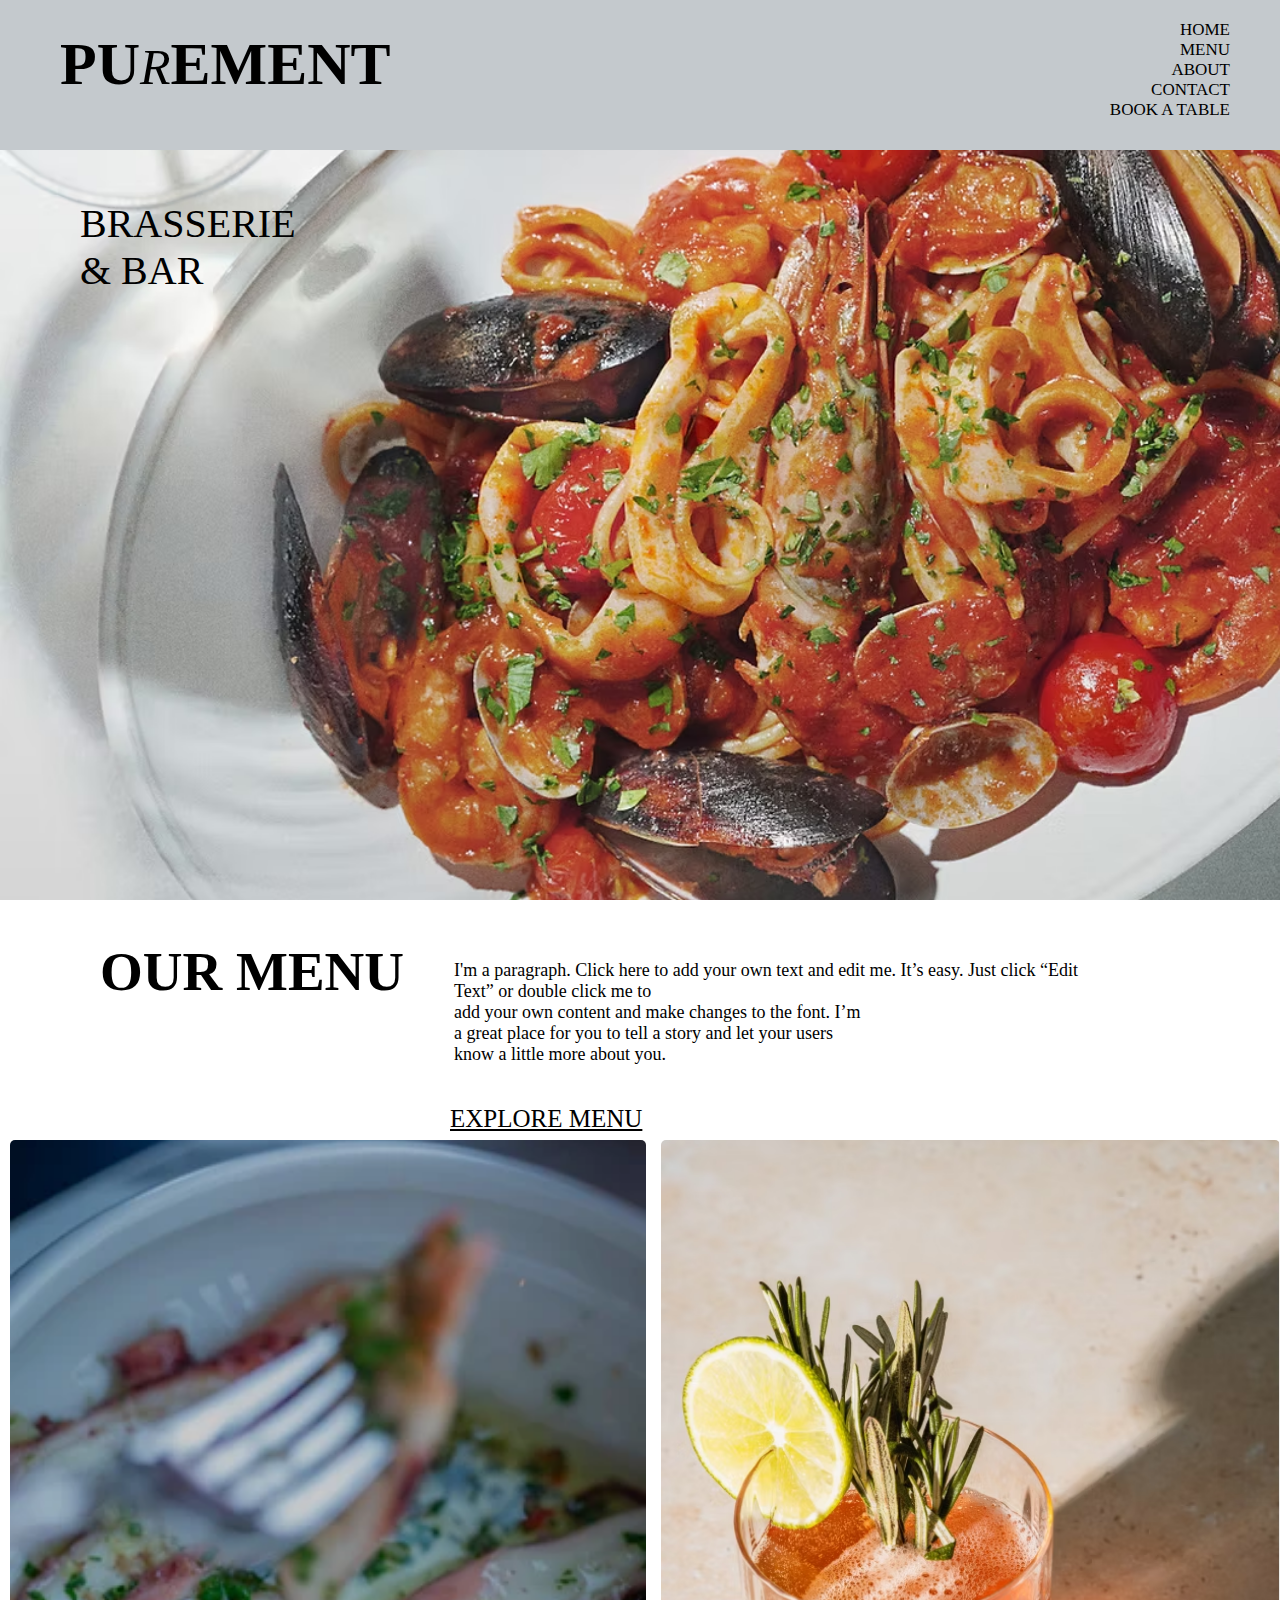
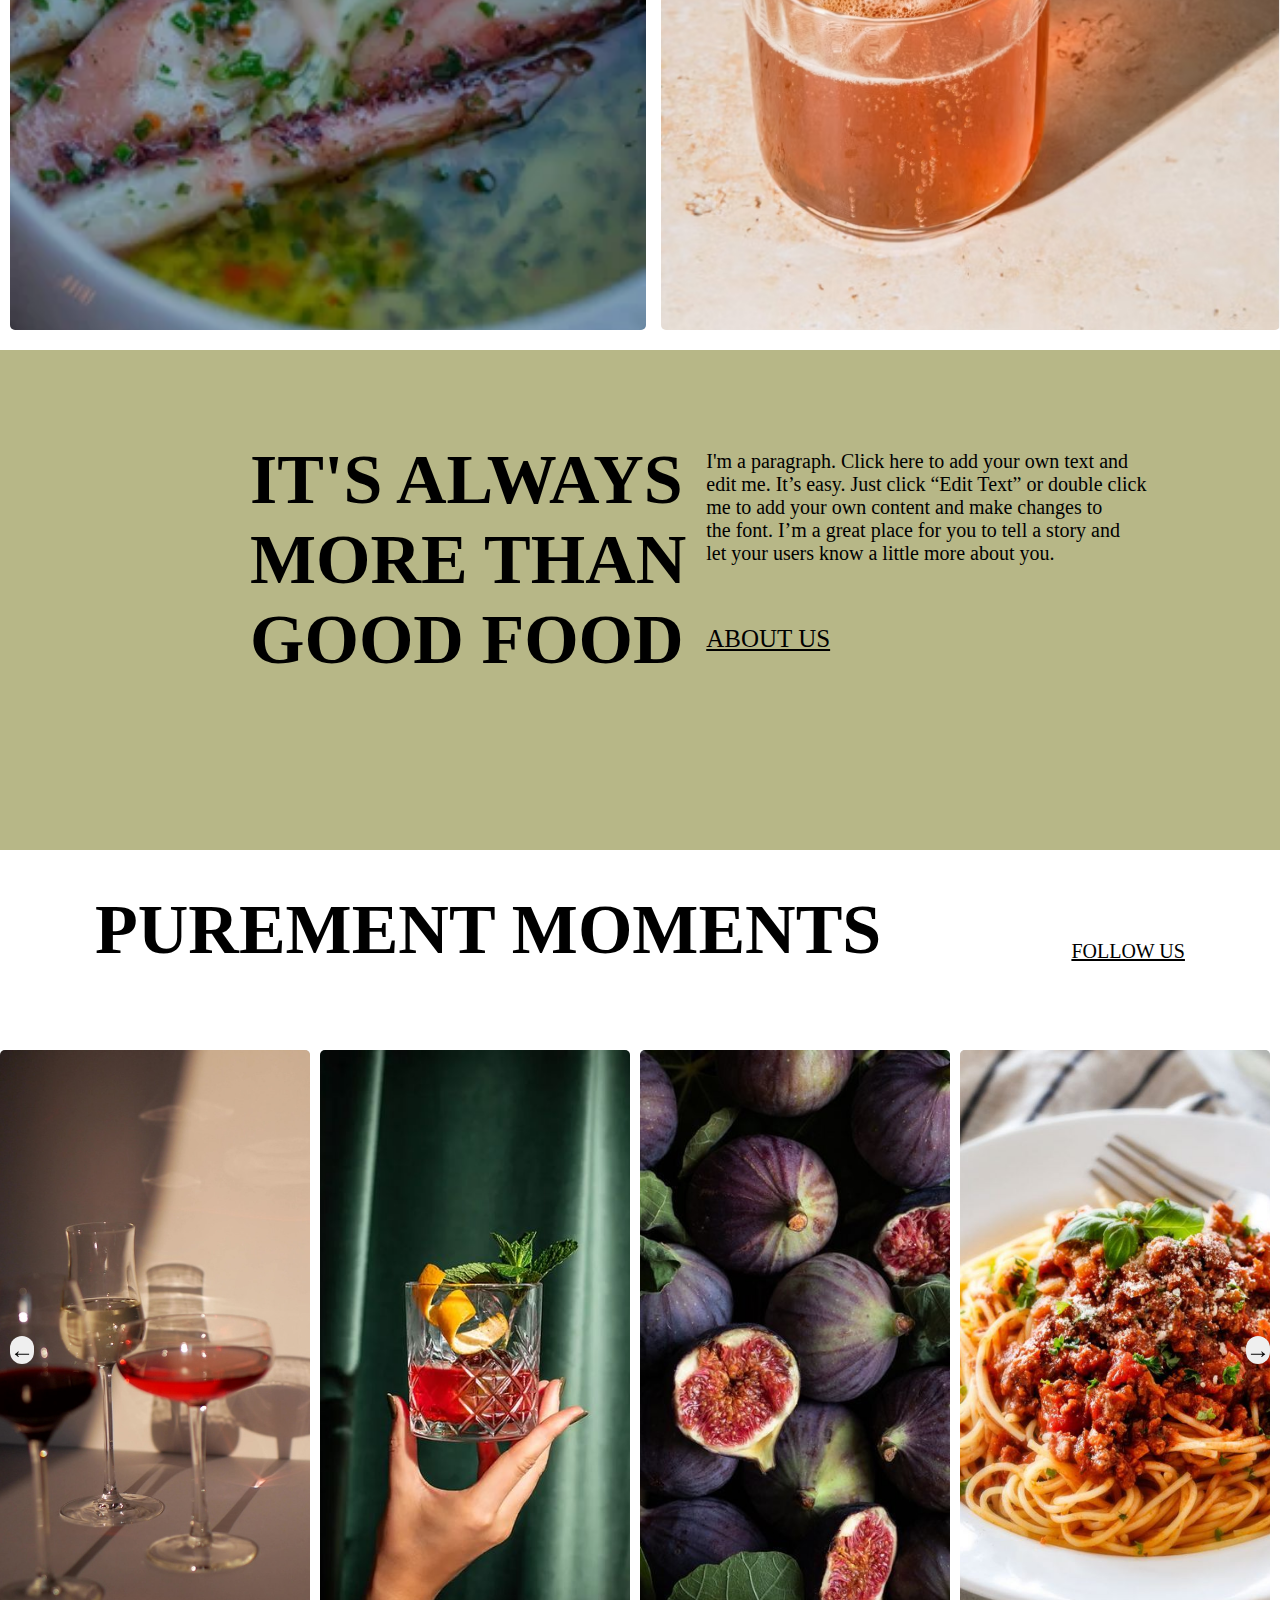
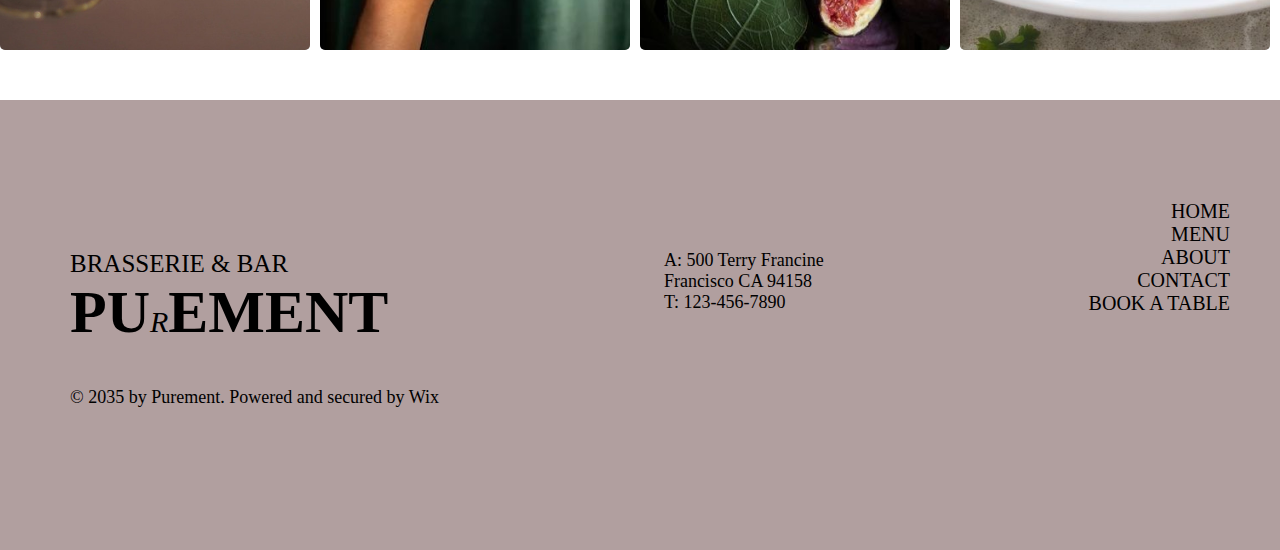
==== index.html @ 4e929a9b "new web for restaurant" ====
<!DOCTYPE html>
<html lang="en">
<head>
    <meta charset="UTF-8">
    <meta name="viewport" content="width=device-width, initial-scale=1.0">
    <title>Document</title>
    <link rel="stylesheet" href="./style.css">
   
</head>
<body>
  <header>
      <section class="menubox">
        <div style="margin-left: 60px; ; " class="title">
            <p style="color: black; font-size: 60px;margin-top: 30px; "><b>PU</b><i>R</i><b>EMENT</b></p>
        </div>
        <div class="select">
          <nav>
            <ul>
              <li><a href="">HOME</a></li>
              <li><a href="">MENU</a></li>
              <li><a href="">ABOUT</a></li>
              <li><a href="">CONTACT</a></li>
              <li><a href="">BOOK A TABLE </a></li>
            </ul>
          </nav>
            
        </div>
      </section>
   </header>
  

   <section class="banner">
      <h1>BRASSERIE <br> & BAR</h1>
   </section>
   <section class="menudetail">
    <div>
    <h2>OUR MENU</h2>
    <p>I'm a paragraph. Click here to add your own text and edit me. It’s easy. Just click “Edit <br> 
      Text” or double click me to <br> 
      add your own content and make changes to the font. I’m <br> 
      a great place for you to tell a story and let your users <br>
       know a little more about you.
      </p>
    </div>
    <div class="MENU">
    <a href="" class="MENU">EXPLORE MENU</a>
    </div>
  </section>

  <section class="imagesection">
    <img class="soup" src="./image/food-menu3.webp" alt="">
    <img class="coctail" src="./image/coctail.avif" alt="">
  </section>

  
  
  <section class="aboutus">
    
    <h3>
      IT'S ALWAYS <br> 
      MORE  THAN <br>
      GOOD FOOD
    </h3>
    <div>
    <p>I'm a paragraph. Click here to add your own text and <br>
       edit me. It’s easy. Just click “Edit Text” or double click <br>
        me to add your own content and make changes to <br>
         the font. I’m a great place for you to tell a story and <br>
          let your users know a little more about you.
        </p>
        <div class="aboutus">
        <a href=""> ABOUT US</a>
        </div>
    </div>
    
  </section>

  <section class="followus">
    <h3>PUREMENT MOMENTS</h3>
    <a href="">FOLLOW US</a>
  </section>


  <section class="custom-carousel">
    <div class="carousel-container">
      <div class="carousel-track">
        <!-- 10 სურათი -->
        <div class="carousel-item"><img class="wine" src="./image/main-menu-wine.jpg" alt="Image 1"></div>
        <div class="carousel-item"><img class="cockinhand" src="./image/cup cocktails-inhands.jpg" alt="Image 2"></div>
        <div class="carousel-item"><img class="fig" src="./image/fig.jpg" alt="Image 3"></div>
        <div class="carousel-item"><img class="spagetti" src="./image/spagetti.jpg" alt="Image 4"></div>
        <div class="carousel-item"><img class="food-menu3" src="./image/food-menu3.webp" alt="Image 5"></div>
        <div class="carousel-item"><img class="food-menu1" src="./image/food-menu1.webp" alt="Image 6"></div>
        <div class="carousel-item"><img class="foodmenu3" src="./image/foodmenu3.webp" alt="Image 7"></div>
        <div class="carousel-item"><img class="bread" src="./image/bread.jpg" alt="Image 8"></div>
        <div class="carousel-item"><img class="food-menu" src="./image/food-menu.webp" alt="Image 9"></div>
        <div class="carousel-item"><img class="basket" src="./image/orange basket.webp" alt="Image 10"></div>
      </div>
      <button class="carousel-btn prev">←</button>
      <button class="carousel-btn next">→</button>
    </div>
  </section>


  <footer>
    <div class="keyword">
        <p>
            BRASSERIE & BAR <br>
            <b>PU</b><i>R</i><b>EMENT</b>
        </p>
        <p>
            © 2035 by Purement. Powered and secured by Wix
        </p>
    </div>
    <div class="adress">
       <p> A: 500 Terry Francine 
        <br> Francisco CA 94158<br>
        T: 123-456-7890 </p>
    </div>
    <div class="secondselect">
        <nav>
            <ul>
              <li><a href="">HOME</a></li>
              <li><a href="">MENU</a></li>
              <li><a href="">ABOUT</a></li>
              <li><a href="">CONTACT</a></li>
              <li><a href="">BOOK A TABLE </a></li>
            </ul>
          </nav>
    </div>
    

  </footer>
  
    
  
  
  

  
  <script src="main.js"></script>
  
</body>
</html>
---- style.css ----
* {
    margin: 0;
    padding: 0;
    box-sizing: border-box;
}
html, body {
    width: 100%;
    overflow-x: hidden; /* ჰორიზონტალური სკროლის გამორთვა */
}

header {
 /* ჰედერის ფონი */
    text-align: center;
    background-color:  rgb(196, 201, 205);
    position: fixed;
    z-index: 1;
    width: 100vw;
    height: 150px;
   
}

header section.menubox div.title p b{
    font-weight: 600;
}
header section.menubox div.title p i{
    font-weight: 100;
    font-size: 50px;
}


header section.menubox{
    display: flex;
    justify-content: space-between;
    padding-bottom: 80px;
    
}
header section.menubox div.select{
    padding-right: 50px;
    display: flex;
    margin-top: 20px;
}

.select nav ul li{
    list-style: none;

}
.select nav ul li a{
    text-decoration: none;
    display: flex;
    flex-direction: row-reverse;
    font-size: 17px;
    color: black;
}



.select nav ul li a:hover{
    color: rgb(39, 106, 16);
    transition: 5ms;
    
}

section.banner  {
    background-image: url(./image/mainpagebanner.avif);
    
    width: 100vw; /* სიგანე ეკრანის 100% */
    height: 100vh; /* სიმაღლე ეკრანის 100% */
    
    background-size: cover; /* პროპორციების შენარჩუნება */
    background-repeat: no-repeat; /* სურათი არ განმეორდეს */
    background-position: center; /* სურათი ცენტრში */
    background-attachment: fixed;
    
}
section.banner h1{
  padding-top: 200px;
  padding-left: 80px;
  font-size: 40px;
  font-weight: 200;
  
}
section.menudetail div{
    width: 100%;
    background-color: white;
    display: flex;
    gap: 50px;
    margin-left: 100px;
    margin-top: 40px;
    
    
    
}
section.menudetail {
    height: 200px;
    
}

section.menudetail h2{
    font-size: 55px;
}
section.menudetail p{
    font-size: 18px;
    margin-top: 20px;
}
section.menudetail div.MENU{
    
    margin-left: 450px;
    margin-top: 40px;
    font-size: 25px;
    gap: 50px;
}

section.menudetail div.MENU a.MENU{
    color: black;
}

img.soup{
    width: 750px;
    height: 790px;
    object-fit: cover;
    border-radius: 5px;
}
img.coctail{
    width: 730px;
    height: 790px;
    object-fit: cover;
    border-radius: 5px;
}

section.imagesection{
    margin-left: 10px;
    display: flex;
    gap: 15px;
}
section.aboutus{
    height: 500px;
    margin-top: 20px;
    width: 100%;
    display: flex;
    gap: 20px;
    background-color: rgb(183, 183, 135);
    
}

section.aboutus h3{
   font-size: 70px;
   margin-top: 90px;
   margin-left: 250px;
}

section.aboutus div p{
    margin-top: 100px;
    font-size: 20px;
}
section.aboutus div div.aboutus{
    margin-top: 60px;
   
}
section.aboutus div div.aboutus a{
    color: black;
    font-size: 25px;

}
section.followus{
    display: flex;
    justify-content: space-around;
    height: 150px;
}

section.followus h3{
  font-size: 70px;
  margin-top: 40px;
}

section.followus a{
    margin-top: 90px;
    color: black;
    font-size: 20px;

}






/* carousel */
.custom-carousel {
    position: relative;
    width: 100%;
    overflow: hidden;
    margin: 50px 0;
  }
  
  .carousel-container {
    display: flex;
    align-items: center;
  }
  
  .carousel-track {
    display: flex;
    gap: 10px;
    transition: transform 0.5s ease;
  }
  
  .carousel-item {
    flex: 0 0 calc(25% - 10px); /* 4 ფოტო ერთ რიგში */
    height: 600px;
    background-color: #ccc;
    border-radius: 5px;
    overflow: hidden;
  }
  
  .carousel-item img {
    width: 100%;
    height: 100%;
    object-fit: cover;
  }
  
  .carousel-btn {
    position: absolute;
    top: 50%;
    transform: translateY(-50%);
    border: none;
    color: #000;
    font-size: 24px;
    cursor: pointer;
    z-index: 10;
    border-radius: 40px;
  }
  
  .carousel-btn.prev {
    left: 10px;
  }
  
  .carousel-btn.next {
    right: 10px;
  }
  footer{
    background-color: #b19f9f;
    height: 450px;
    display: flex;
    justify-content: space-between;
  }
  div.secondselect{
    margin-right: 50px;
    margin-top: 100px;
  }
  div.secondselect nav ul li{
    list-style: none;
  }
  .secondselect nav ul li a{
    text-decoration: none;
    display: flex;
    flex-direction: row-reverse;
    font-size: 20px;
    color: black;
  }
  .secondselect nav ul li a:hover{
    color: rgb(39, 106, 16);
    transition: 5ms;
  }
  .adress{
    margin-top: 150px;
    margin-right: 40px;
  }
  .adress p{
    font-size: 18px;
  }
  .keyword{
    margin-left: 70px;
    margin-top: 150px;
  }
  .keyword p:nth-child(1){
    font-size: 25px;
  }
  .keyword p:nth-child(1) b{
    font-size: 60px;
  }
  .keyword p:nth-child(1) i{
    font-size: 30px;
  }
  .keyword p:nth-child(2){
    margin-top: 40px;
    font-size: 18px;
  }
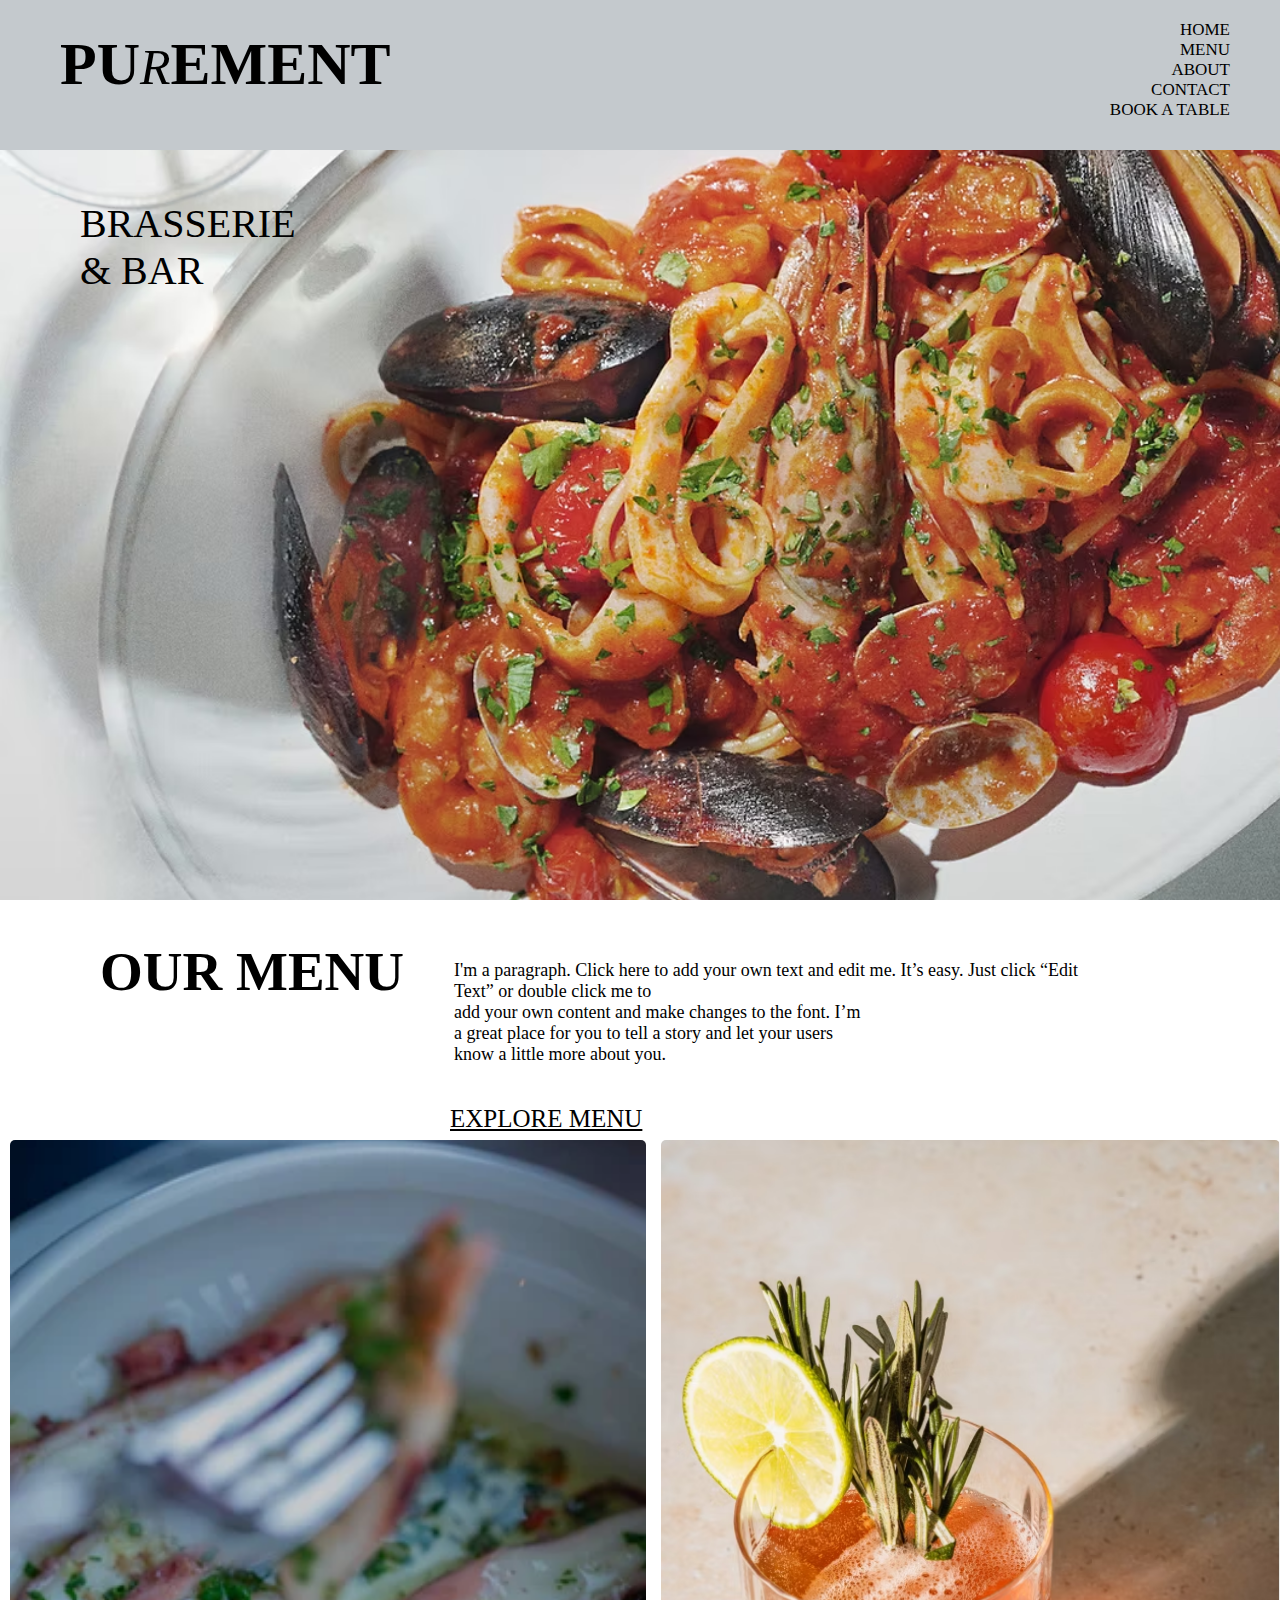
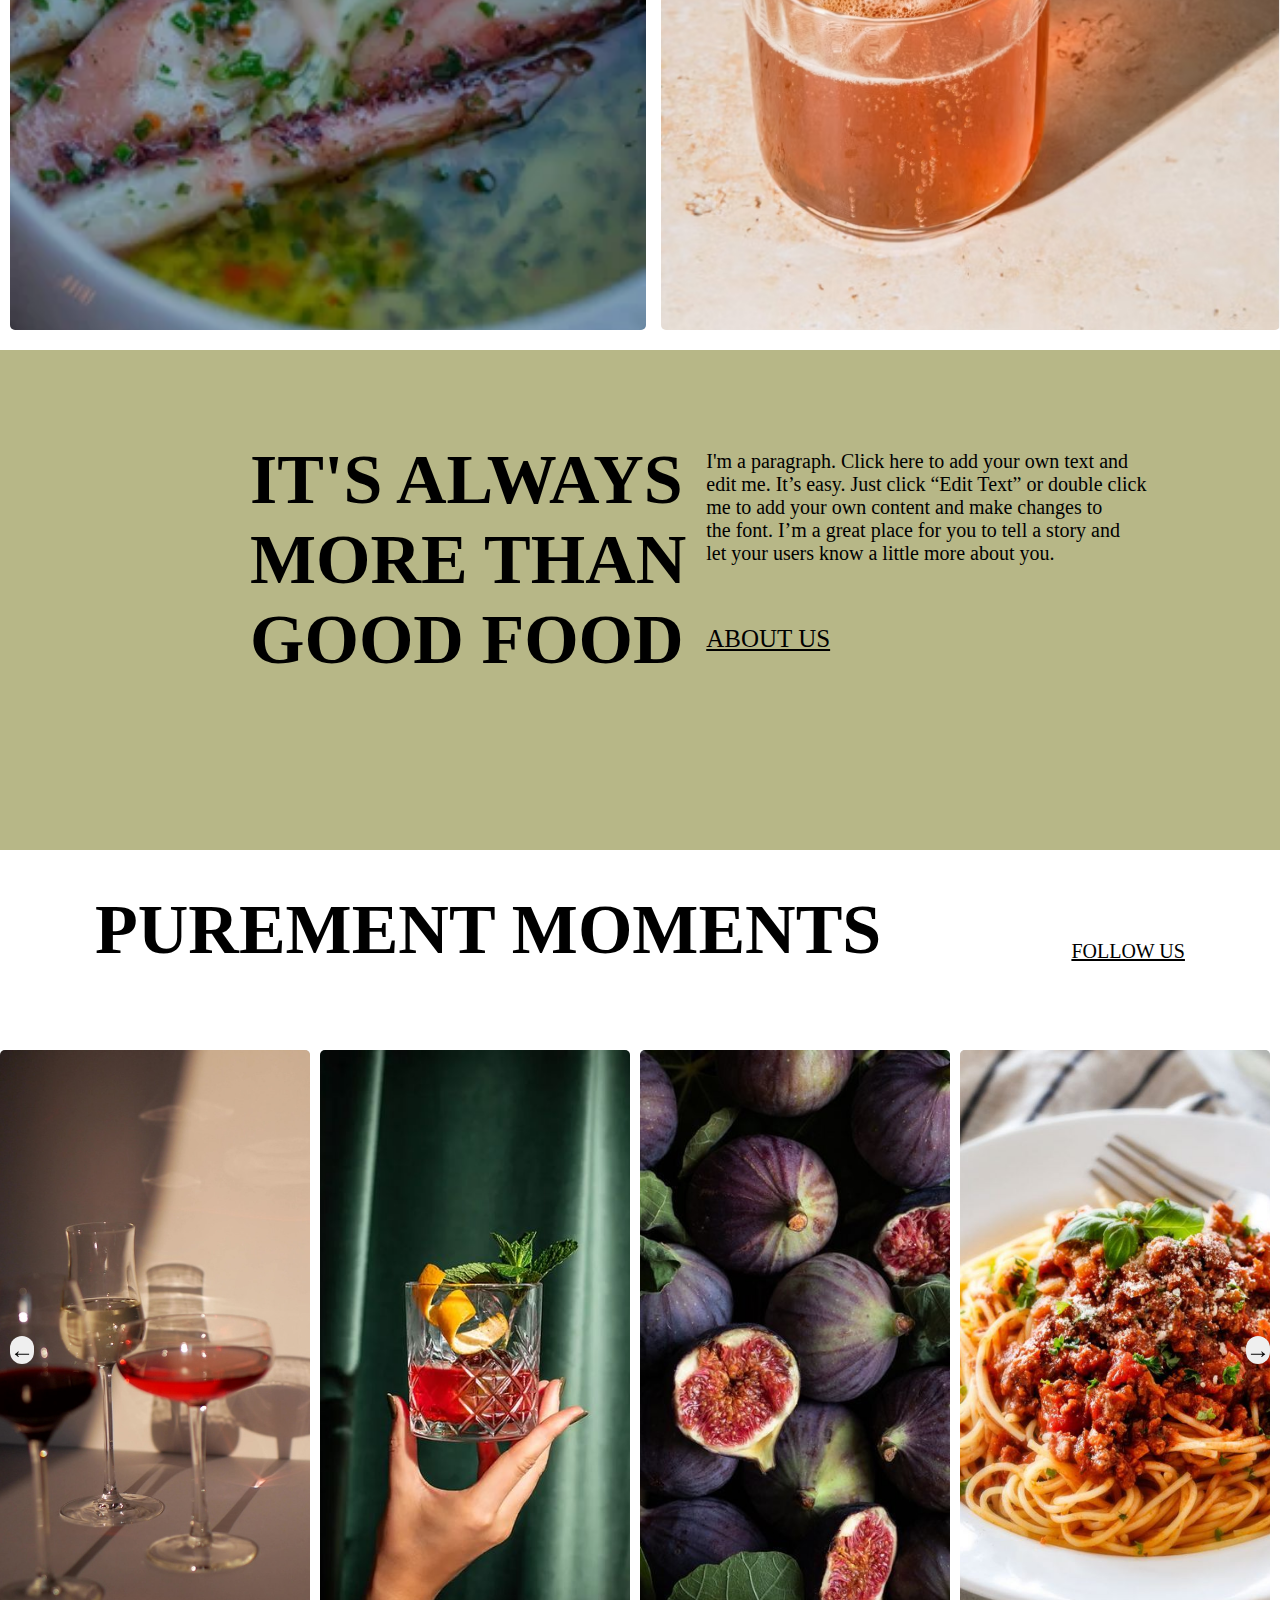
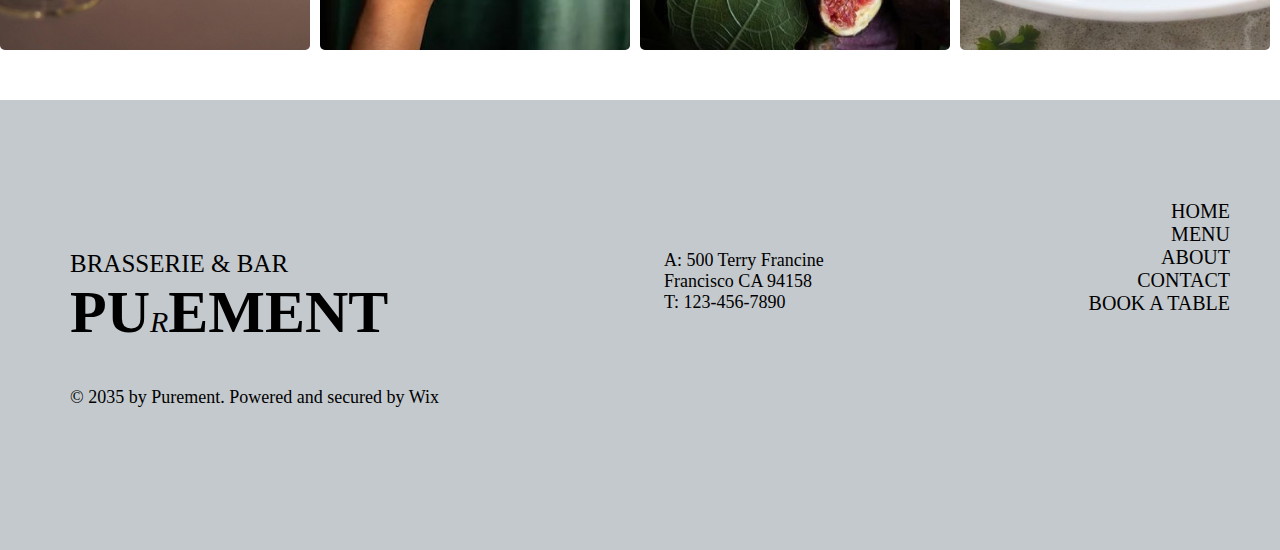
==== commit 7a350f78: "menupage" ====
--- a/index.html
+++ b/index.html
@@ -16,8 +16,8 @@
         <div class="select">
           <nav>
             <ul>
-              <li><a href="">HOME</a></li>
-              <li><a href="">MENU</a></li>
+              <li><a href="./index.html">HOME</a></li>
+              <li><a href="./menu.html">MENU</a></li>
               <li><a href="">ABOUT</a></li>
               <li><a href="">CONTACT</a></li>
               <li><a href="">BOOK A TABLE </a></li>
@@ -120,8 +120,8 @@
     <div class="secondselect">
         <nav>
             <ul>
-              <li><a href="">HOME</a></li>
-              <li><a href="">MENU</a></li>
+              <li><a href="./index.html">HOME</a></li>
+              <li><a href="./menu.html">MENU</a></li>
               <li><a href="">ABOUT</a></li>
               <li><a href="">CONTACT</a></li>
               <li><a href="">BOOK A TABLE </a></li>
--- a/style.css
+++ b/style.css
@@ -237,7 +237,7 @@
     right: 10px;
   }
   footer{
-    background-color: #b19f9f;
+    background-color: rgb(196, 201, 205);
     height: 450px;
     display: flex;
     justify-content: space-between;
@@ -283,4 +283,73 @@
   .keyword p:nth-child(2){
     margin-top: 40px;
     font-size: 18px;
-  }+  }
+
+  section.menu{
+    display: flex;
+    background-attachment: fixed;
+    background-color: #d5cacab8;
+    display: flex;
+    
+  }
+
+  section.menu div:nth-child(2){
+
+    margin-top: 180px;
+  }
+  section.menu div:nth-child(2) h3{
+    font-size: 65px;
+  }
+  section.menu div:nth-child(2) section#food h5{
+    font-size: 30px;
+    font-weight: 200;
+    margin-top: 50px;
+    display: flex;
+  }
+  .dishes text{
+
+    font-size: 15px;
+  }
+  .forprice{
+    margin-top: 10PX;
+    margin-bottom: 10px;
+    display: flex;
+    justify-content: space-between;
+  }
+  .forprice p{
+    font-size: 18px;
+  }
+
+  section#food p.description{
+    font-size: 19px;
+  }
+  
+  section.menu div img{
+    
+    width: 50vw; /* ეკრანის ნახევრამდე იყოს */
+    height: auto; /* პროპორციების შენარჩუნება */
+    object-fit: cover; /* სურათის სწორად შევსება */
+    object-position: left top; /* მარცხენა კუთხეს მიეწებოს */
+    transform: scale(0.9); /* შემცირება, რომ შიგნით შორს გამოჩნდეს */
+    transform-origin: left top; /* მარცხენა ზედა კუთხე დარჩეს უცვლელი */
+    position: relative;
+  }
+  .line{
+    background-color:#978d8dfd;
+    width: 700px;
+    height: 1px;
+    margin-top: 15px;
+  }
+  .scroll{
+    scroll-behavior: auto;
+  }
+
+  h5{
+    font-size: 30px;
+    font-weight: 200;
+    margin-top: 50px;
+
+  }
+
+
+
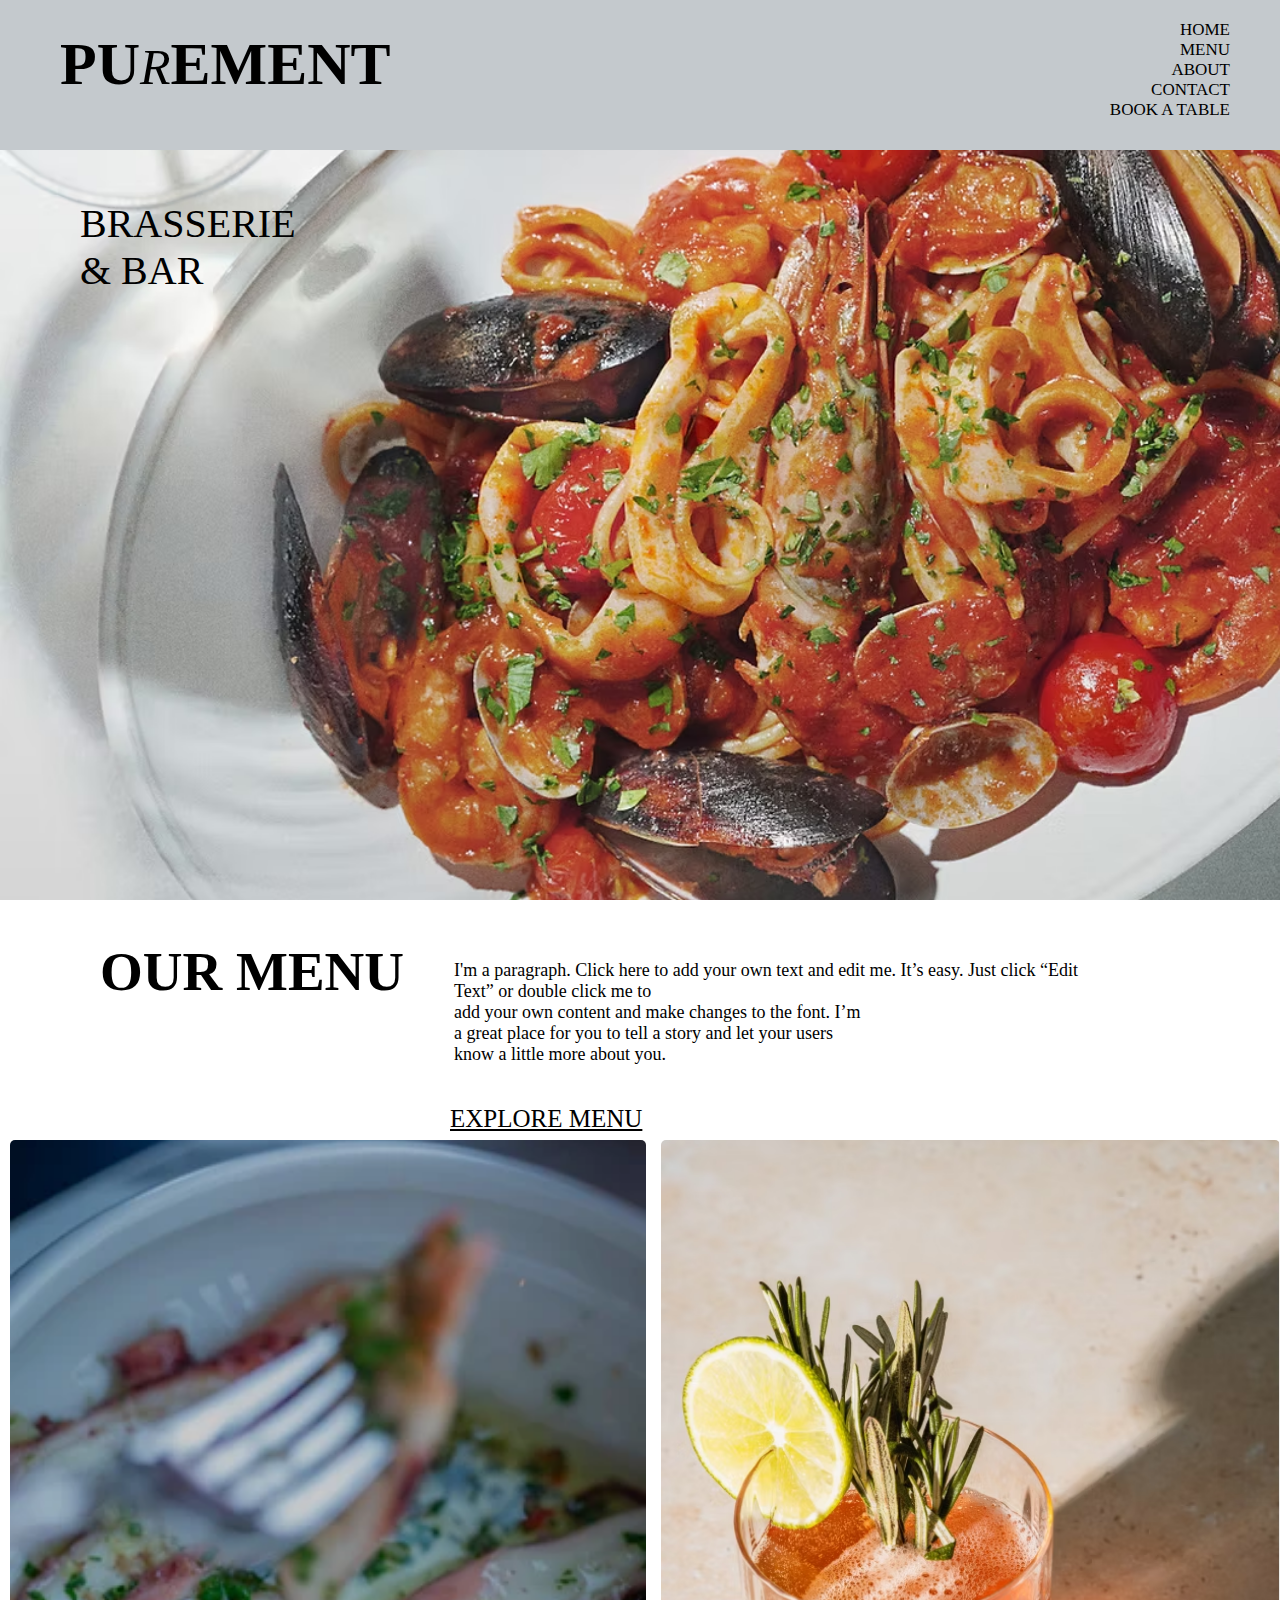
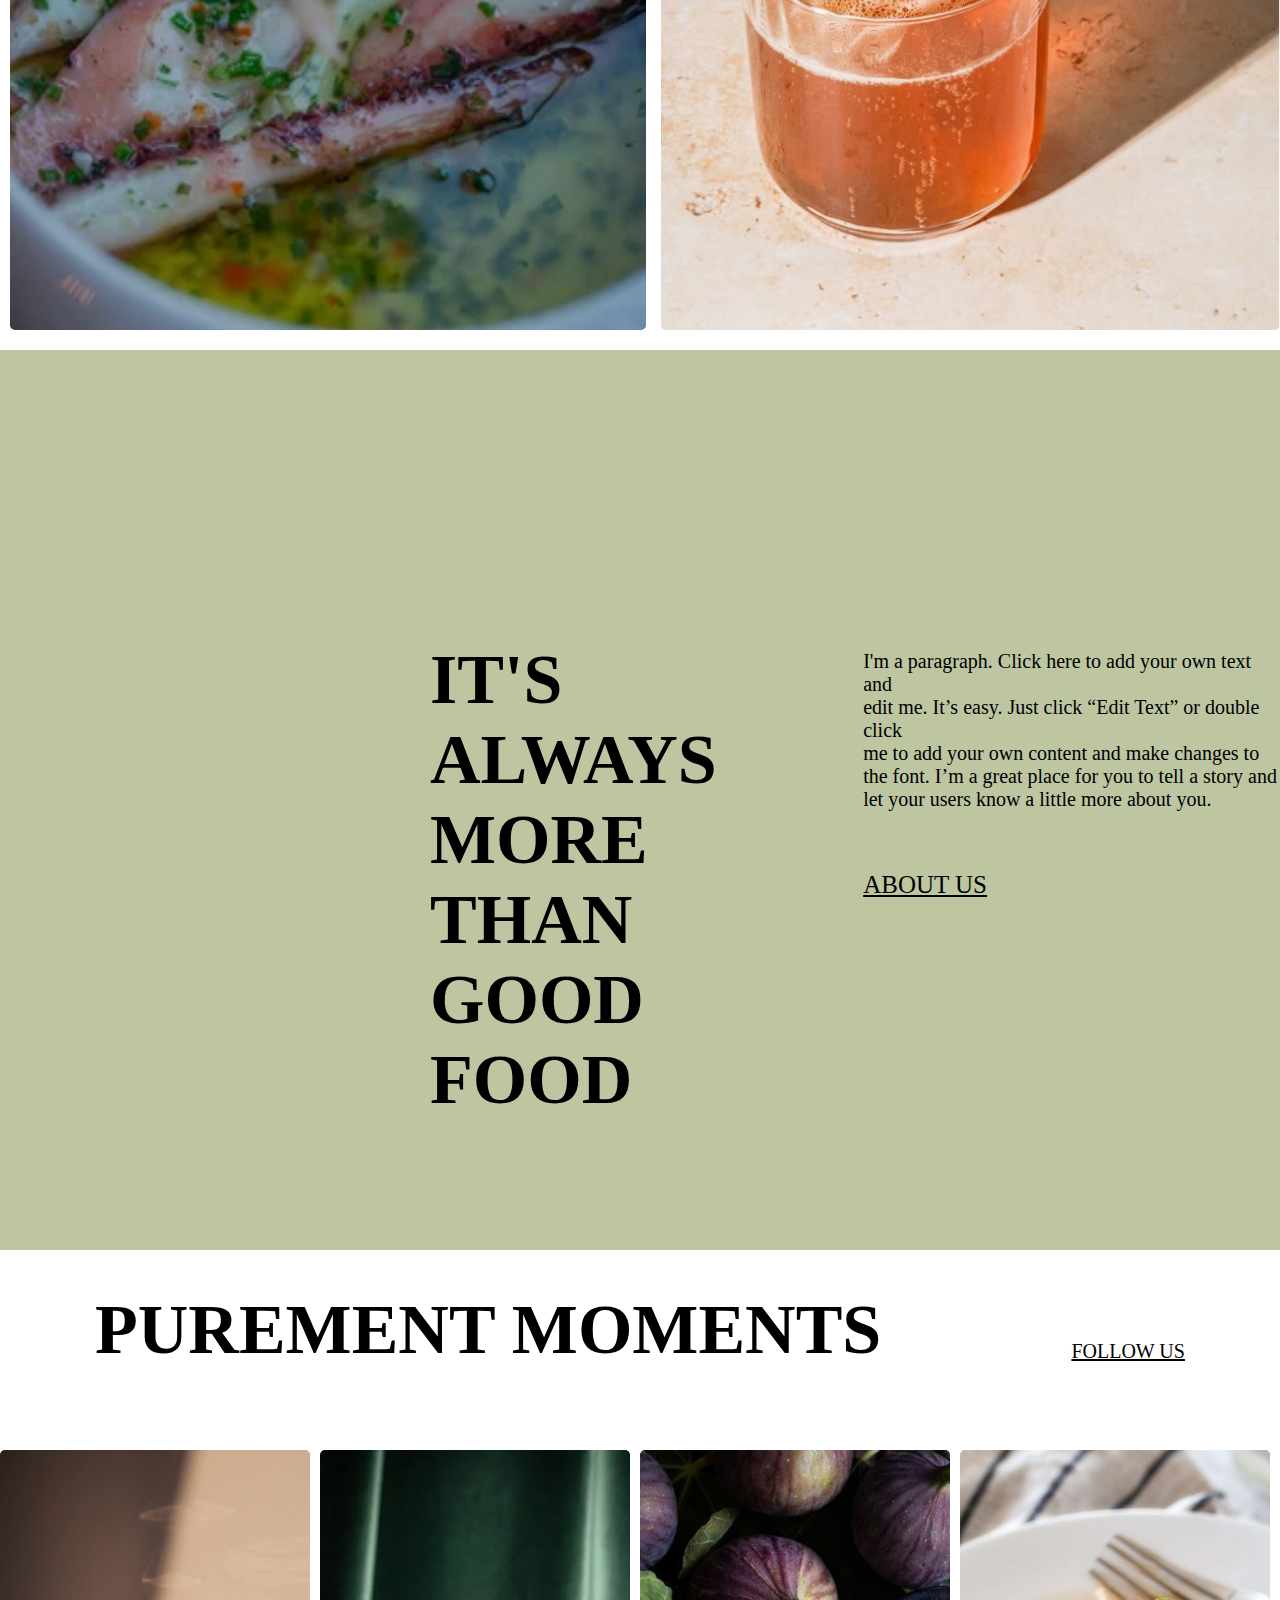
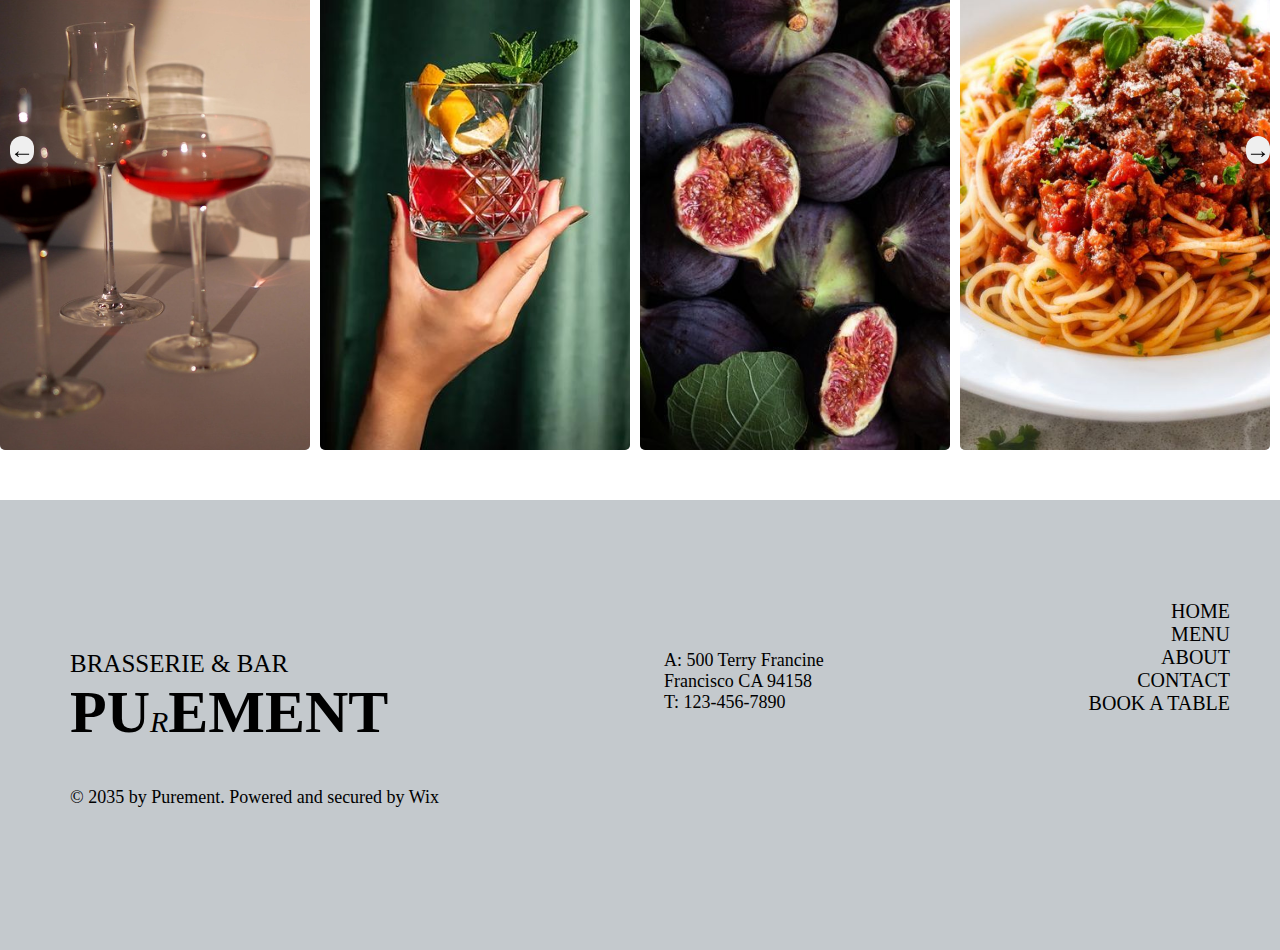
==== commit f5d84014: "update" ====
--- a/index.html
+++ b/index.html
@@ -122,8 +122,8 @@
             <ul>
               <li><a href="./index.html">HOME</a></li>
               <li><a href="./menu.html">MENU</a></li>
-              <li><a href="">ABOUT</a></li>
-              <li><a href="">CONTACT</a></li>
+              <li><a href="./about.html">ABOUT</a></li>
+              <li><a href="">CONTACT</a> </li>
               <li><a href="">BOOK A TABLE </a></li>
             </ul>
           </nav>
--- a/style.css
+++ b/style.css
@@ -7,6 +7,7 @@
     width: 100%;
     overflow-x: hidden; /* ჰორიზონტალური სკროლის გამორთვა */
 }
+
 
 header {
  /* ჰედერის ფონი */
@@ -50,6 +51,8 @@
     flex-direction: row-reverse;
     font-size: 17px;
     color: black;
+  
+    
 }
 
 
@@ -241,6 +244,8 @@
     height: 450px;
     display: flex;
     justify-content: space-between;
+    margin-top:0px;
+    
   }
   div.secondselect{
     margin-right: 50px;
@@ -290,6 +295,9 @@
     background-attachment: fixed;
     background-color: #d5cacab8;
     display: flex;
+    height: 1035px;
+    
+    
     
   }
 
@@ -320,9 +328,7 @@
     font-size: 18px;
   }
 
-  section#food p.description{
-    font-size: 19px;
-  }
+  
   
   section.menu div img{
     
@@ -341,7 +347,14 @@
     margin-top: 15px;
   }
   .scroll{
-    scroll-behavior: auto;
+    height: calc(100vh - 30px); /* მენიუს ჩარჩოს სიმაღლე */
+    overflow-y: auto;
+    padding-right: 10px;
+    border-radius: 10px; /* ჩარჩოს სილამაზე */
+    height: 110vh;
+  }
+  .scroll::-webkit-scrollbar {
+    display: none;
   }
 
   h5{
@@ -350,6 +363,77 @@
     margin-top: 50px;
 
   }
-
-
-
+  section#food p.description ,
+  section#desserts p.description{
+    font-size: 16px;
+  }
+
+  /* section#food div.line,
+  section#desserts div.line{
+    background-color:#978d8dfd;
+    width: 700px;
+    height: 1px;
+    margin-top: 15px;
+
+  } */
+
+
+  section.aboutus{
+    padding-top: 200px;
+    height: 900px;
+    padding-left: 180px;
+    background-color: #85944e89;
+  }
+
+  section.aboutus div.flex p{
+   font-size: 18px;
+   
+  }
+
+  div.lineup{
+    height: 1px;
+  }
+
+  section.contact{
+    background-color:#85944e89 ;
+    padding-top:100px;
+    display: flex;
+    gap:15px;
+    justify-content: center;
+    
+
+    
+  }
+  section.contact{
+    height: 300px;
+  }
+  div.adress1{
+    margin-top: 10px;
+  }
+  div.time{
+    margin-top: 10px;
+  }
+  .contactforabout{
+    font-size: 60px;
+  }
+
+  div.time p,
+  div.adress1 p{
+    font-size: 18px;
+  }
+
+  .booking{
+    padding-bottom: 60px;
+    background-color:#85944e89 ;
+  }
+  .booking a{
+    color: #000;
+    font-size: 25px;
+    margin-left: 920px;
+   
+  }
+ 
+ 
+  
+  
+  